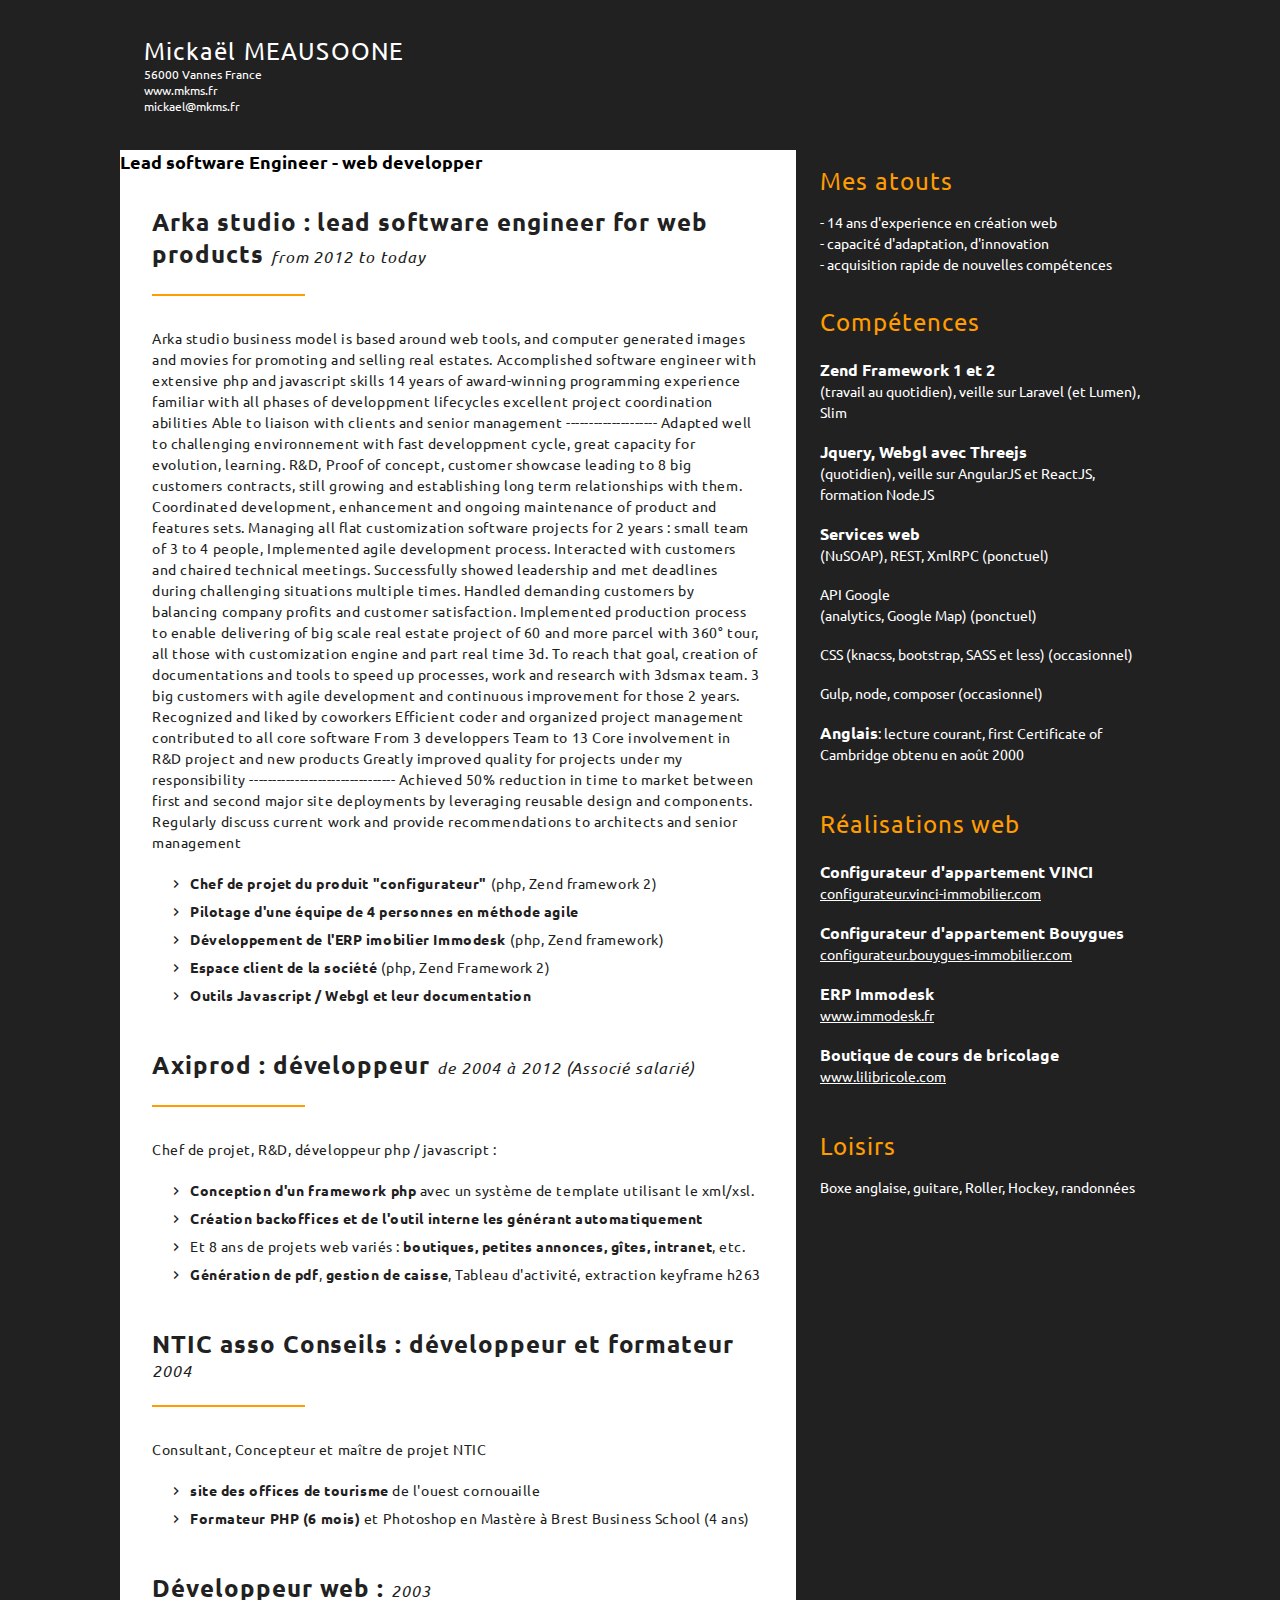
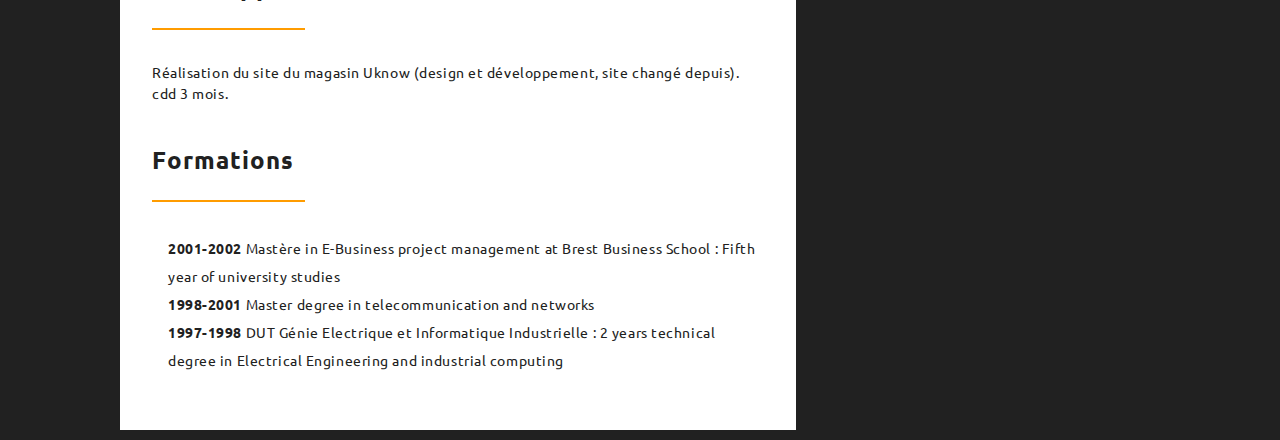
==== cv/cv_us_site.html @ 9e62c426 "- travail sur le cv us" ====
<!DOCTYPE html PUBLIC "-//W3C//DTD HTML 4.01 Transitional//EN" "http://www.w3.org/TR/html4/loose.dtd">
<html>
<head>
<meta http-equiv="Content-Type" content="text/html; charset=UTF-8">
<title>CV - Developpement Web</title>
<link rel="stylesheet" type="text/css"  href="cv.css" />
    <link href="https://fonts.googleapis.com/css?family=Ubuntu" rel="stylesheet">
    <link href="https://fonts.googleapis.com/icon?family=Material+Icons" rel="stylesheet">
</head>
<body>


<div id="page">


    <div id="identification">
        <h1>Mickaël MEAUSOONE</h1>
        <p>
            56000 Vannes France<br />
        <a href="www.mkms.fr">www.mkms.fr</a><br />
        <a href="mailto:mickael@mkms.fr">mickael@mkms.fr</a><br />
        </p>
    </div>
    
    
    <div id="colonneGauche">

        <h2>Lead software Engineer - web developper</h2>

        
        <div id="experiences">
            <ul>
                <li class="experience-item">
                    <h3>
                        Arka studio : lead software engineer for web products <em>from 2012 to today</em>
                    </h3>
                    <div class="content">
                        Arka studio business model is based around web tools,
                        and computer generated images and movies for promoting and selling real estates.


                        Accomplished software engineer with extensive php and javascript skills
                        14 years of award-winning programming experience
                        familiar with all phases of developpment lifecycles
                        excellent project coordination abilities
                        Able to liaison with clients and senior management

                        --------------------


                        Adapted well to challenging environnement with fast developpment cycle, great capacity for evolution, learning.
                        R&D, Proof of concept, customer showcase leading to 8 big customers contracts,
                        still growing and establishing long term relationships with them.
                        Coordinated development, enhancement and ongoing maintenance of product and features sets.

                        Managing all flat customization software projects for 2 years : small team of 3 to 4 people,
                        Implemented agile development process.
                        Interacted with customers and chaired technical meetings.
                        Successfully showed leadership and met deadlines during challenging situations multiple times.
                        Handled demanding customers by balancing company profits and customer satisfaction.

                        Implemented production process to enable delivering of big scale real estate project of 60 and more parcel with 360° tour,
                        all those with customization engine and part real time 3d.
                        To reach that goal, creation of documentations and tools to speed up processes, work and research with 3dsmax team.
                        3 big customers with agile development and continuous improvement for those 2 years.

                        Recognized and liked by coworkers
                        Efficient coder and organized project management
                        contributed to all core software
                        From 3 developpers Team to 13

                        Core involvement in R&D project and new products
                        Greatly improved quality for projects  under my responsibility

                        --------------------------------

                        Achieved 50% reduction in time to market between first and second major site deployments by leveraging reusable design and components.
                        Regularly discuss current work and provide recommendations to architects and senior management



                        <ul>
                            <li><i class="material-icons">chevron_right</i><strong>Chef de projet du produit "configurateur"</strong> (php, Zend framework 2)  <!--: produit permettant de choisir ses revêtements de sol et autres options,
                            calculer le prix total des choix, synthèse, commande et prévisualisation via des outils webgl.--></li>
                            <li><i class="material-icons">chevron_right</i><strong>Pilotage d'une équipe de 4 personnes en méthode agile</strong> <!--(utilisation du logiciel Tuleap).--></li>
                            <li><i class="material-icons">chevron_right</i><strong>Développement de l'ERP imobilier Immodesk</strong> (php, Zend framework) <!--: gestion des stocks des bien, des transactions, CRM, grille de lot avec support évolué des fiscalités,
                            grande souplesse et configuration client, API xmlrpc.--></li>
                            <li><i class="material-icons">chevron_right</i><strong>Espace client de la société</strong> (php, Zend Framework 2) <!--proposant d'échanger sur les réalisations graphiques via des postits numériques :
                            validation des illustrations, gestion des versions.--></li>
                            <li><i class="material-icons">chevron_right</i><strong>Outils Javascript / Webgl et leur documentation</strong> <!--: visualiseur de maquette 3d,
                            visualiseur de visite virtuelle 360° avec des éléments temps réels.--></li>
                        </ul>
                    </div>
                </li>
                
                
                <li class="experience-item">
                    <h3>
                        Axiprod : développeur <em>de 2004 à 2012 (Associé salarié)</em>
                    </h3>
                    <div>
                        Chef de projet, R&D, développeur php / javascript :<br />
                        <ul>
                            <li><i class="material-icons">chevron_right</i><strong>Conception d'un framework php</strong> avec un système de template utilisant le xml/xsl.</li>
                            <li><i class="material-icons">chevron_right</i><strong>Création backoffices et de l'outil interne les générant automatiquement</strong></li>
                            <li><i class="material-icons">chevron_right</i>Et 8 ans de projets web variés : <strong>boutiques, petites annonces, gîtes, intranet</strong>, etc.</li>
                            <li><i class="material-icons">chevron_right</i><strong>Génération de pdf</strong>, <strong>gestion de caisse</strong>,
                                Tableau d'activité, extraction keyframe h263</li>
                            <!-- - <strong>J'ai eu à travailler avec Internet Explorer 6</strong>-->
                        </ul>
                        </div>
                </li>


            
                <li class="experience-item">
                    <h3>
                        NTIC asso Conseils : développeur et formateur <em>2004</em>
                    </h3>
                    <div>Consultant, Concepteur et maître de projet NTIC
                        <ul>
                            <li><i class="material-icons">chevron_right</i><strong>site des offices de tourisme</strong> de l'ouest cornouaille</li>
                            <li><i class="material-icons">chevron_right</i><strong>Formateur PHP (6 mois)</strong> et Photoshop en Mastère à Brest Business School (4 ans)</li>
                        </ul>
                    </div>
                </li>



                <li class="experience-item">
                    <h3>
                        Développeur web : <em>2003</em>
                    </h3>
                    <p>
                        Réalisation du site du magasin Uknow (design et développement, site changé depuis). cdd 3 mois.
                    </p>
                </li>
            
            </ul>
            
        </div>

    
        
        <div id="formation" class="experience-item">
            <h3>Formations</h3>
            <div class="mtn">
            <ul>
                <li>
                    <strong class="annee">
                        2001-2002
                    </strong>
                        Mastère in E-Business project management at Brest Business School :
                    Fifth year of university studies
                </li>
                
                
                <li>
                    <strong class="annee">
                        1998-2001
                    </strong>
                        Master degree in telecommunication and networks
                </li>
                
                
                <li>
                    <strong class="annee">
                        1997-1998
                    </strong>
                        DUT Génie Electrique et Informatique Industrielle : 2 years technical degree in Electrical Engineering and industrial computing
                </li>
            </ul>
            </div>
        </div>

    </div>
    
    
    
    <div id="colonneDroite">
        <div id="atouts" class="type2-item">
            <h2>Mes atouts</h2>
            <p>
            - 14 ans d'experience en création web<br />
            - capacité d'adaptation, d'innovation<br />
            - acquisition rapide de nouvelles compétences
            </p>
        </div>

        <div id="competences" class="type2-item">
            <h2>Compétences</h2>
            <ul class="competences">
                <li><strong>Zend Framework 1 et 2</strong><br />(travail au quotidien), veille sur Laravel (et Lumen), Slim</li>
                <li><strong>Jquery, Webgl avec Threejs</strong><br />(quotidien), veille sur AngularJS et ReactJS, formation NodeJS</li>
                <li><strong>Services web</strong><br />(NuSOAP), REST, XmlRPC (ponctuel)</li>
                <li>API Google<br />(analytics, Google Map) (ponctuel)</li>
                <li>CSS (knacss, bootstrap, SASS et less) (occasionnel)</li>
                <li>Gulp, node, composer (occasionnel)</li>
                <li><strong>Anglais</strong>: lecture courant, first Certificate of Cambridge obtenu en août 2000</li>
            </ul>
        </div>

        <div id="realisations" class="type2-item">
            <h2>Réalisations web</h2>

            <ul class="competences">

                <li>
                    <strong>Configurateur d'appartement VINCI</strong><br />
                    <a href="https://configurateur.vinci-immobilier.com/">configurateur.vinci-immobilier.com</a>
                </li>

                <li>
                    <strong>Configurateur d'appartement Bouygues</strong><br />
                    <a href="http://configurateur.bouygues-immobilier.com/index?pid=030-295J42&lname=C104">configurateur.bouygues-immobilier.com</a>
                </li>

                <li>
                    <strong>ERP Immodesk</strong><br />
                    <a href="http://www.immodesk.fr">www.immodesk.fr</a>
                </li>

                <li>
                    <strong>Boutique de cours de bricolage</strong><br />
                    <a href="http://www.lilibricole.com">www.lilibricole.com</a>
                </li>
            </ul>

        </div>

        <div id="loisirs" class="type2-item">
            <h2>Loisirs</h2>
            <p>
                Boxe anglaise, guitare, Roller, Hockey, randonnées
            </p>
        </div>
    </div>
    
    

    
    
    
    
    

</div>










</body>
</html>
---- cv/cv.css ----
@CHARSET "UTF-8";

p,h1,h2,h3,h4,h5,h6,div,table,tr,td,ul,ol,li,dt,dl,dd,img,form {
   margin: 0;
   padding: 0;
}

img {
   border: 0;
}

html {
   overflow-x: auto;
   /* fixes MSIE scrollbar bug DO NOT REMOVE, has no effect in Mozilla, or Opera */
}

body {
   padding: 0;
   margin: 0;
   background: #212121;
   font-family: 'Ubuntu', Arial, Verdana, Geneva, Helvetica, Sans-Serif;
   font-size: 12px;
   text-align: center;
}



/*  styles et polices
------------------------------------------------- */

li strong.annee {
    color: #212121;
    font-size: 14px;
}





/*  Structure
------------------------------------------------- */

#page {
   position: relative;
   display: block;
   clear: both;
   width: 1040px;
   height: auto;
   overflow: hidden;
   margin: 0 auto 10px auto;
   padding: 0;
   text-align: left;
}

#identification {
    padding: 36px 24px;
    color: #fff;
}

#identification h1 {
    font-size: 24px;
    font-weight: 400;
    letter-spacing: 0.05em;
    color: #fff;
}
#identification h1 strong {
    font-size: 36px;
    color: #fff;
}
#identification a {
    color: #fff;
    text-decoration: none;
}


#colonneGauche {
   float: left;
   clear: none;
   width: 65%;
   margin: 0;
    padding: 0 0 3rem 0;
    background: #fff;
}


#colonneDroite {
   float: left;
   clear: none;
   width: 35%;
   margin: 0;
   padding: 0;
    background: #212121;
    color: #fff;
}

.experience-item {
    padding: 0;
    margin: 0;
}

.experience-item h3 {
    color: #212121;
    padding: 2rem 2rem 0 2rem;
    letter-spacing: 0.04em;
    font-size: 24px;
}

.experience-item h3:after {
    content: '';
    display: block;
    height: 2px;
    width: 25%;
    background: #ff9c00;
    margin: 1.5rem 0 1rem 0
}


.experience-item h3 em {
    font-weight: normal;
    font-size: 16px;
}

.experience-item div,
.experience-item p {
    background: #fff;
    color: #212121;
    /*padding: 20px 24px;*/
    padding: 1rem 2rem 0.5rem 2rem;
    font-size: 14px;
    line-height: 150%;
    letter-spacing: 0.04em;
}

.experience-item ul {
    list-style-type: none;
    padding-left: 16px;
    padding-top: 16px;
}
.experience-item li {
    line-height: 200%;
}

.experience-item li i.material-icons {
    font-size: 1rem;
    margin-right: 6px;
    position: relative;
    bottom: -3px;
}

.type2-item {
    padding: 16px 16px 16px 24px;
}
.type2-item h2 {
    padding: 0;
    margin: 0;
    color : #ff9c00;
    font-size: 24px;
    letter-spacing: 0.04em;
    font-weight: normal;
    margin-bottom: 16px;
}

.type2-item a,
.type2-item p {
    padding: 0;
    margin: 0;
    font-size: 14px;
    color: #fff;
    line-height: 150%;
}

ul.competences {
    list-style-type: none;
}
ul.competences li {
    padding: 6px 0 12px 0;
    font-size: 14px;
    line-height: 150%;
}

ul.competences li strong {
    font-size: 16px;
}

@media print {
   
   body {
      padding: 0;
      margin: 0;
      background: #fff;
       color: #212121;
      font-family: Arial, Verdana, Geneva, Helvetica, Sans-Serif;
      font-size: 14px;
      text-align: center;
    }
    
    #page {
      padding: 0;
      margin: 0;
      width: auto;
        color: #212121;
    }
    

   
   #colonneGauche {
      width: 60%;
      margin: 0;
      padding: 0;
       color: #212121;
   }
   
   
   #colonneDroite {
      width: 34%;
      font-size: 12px;
       color: #212121;
       background: #fff;
   }


    #identification,
    #identification h1,
    #identification h1 a,
    #identification h1 strong,
    .type2-item a, .type2-item p,
   p {
      color: #212121;
   }
}


.mtn {
    margin-top: 0 !important;
    padding-top: 0 !important;
}
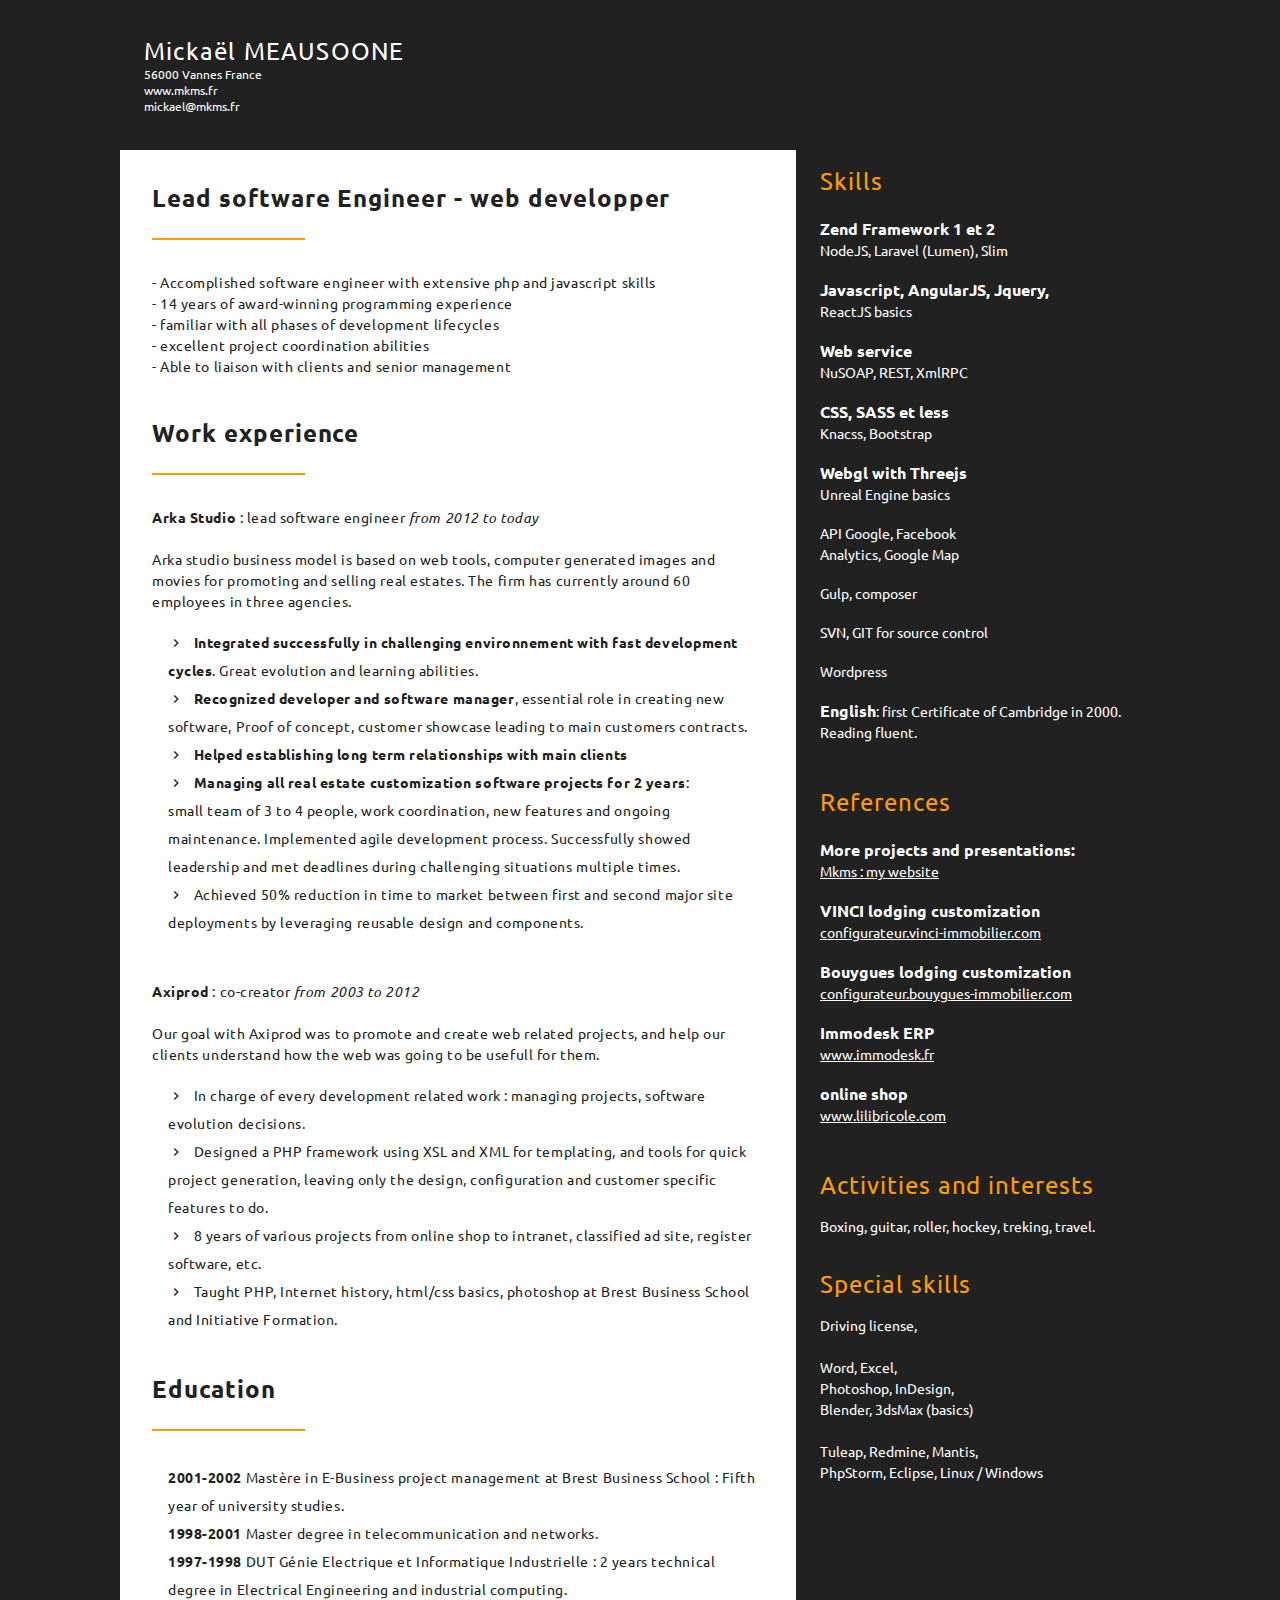
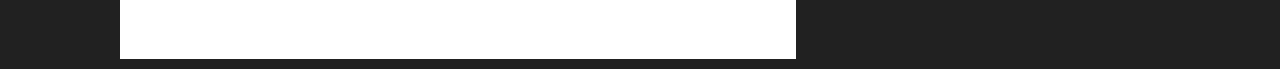
==== commit f2a3acf5: "- amélioration de la description des projets player et configurateur" ====
--- a/cv/cv_us_site.html
+++ b/cv/cv_us_site.html
@@ -3,12 +3,15 @@
 <head>
 <meta http-equiv="Content-Type" content="text/html; charset=UTF-8">
 <title>CV - Developpement Web</title>
-<link rel="stylesheet" type="text/css"  href="cv.css" />
+<link rel="stylesheet" type="text/css"  href="cv_us.css" />
     <link href="https://fonts.googleapis.com/css?family=Ubuntu" rel="stylesheet">
     <link href="https://fonts.googleapis.com/icon?family=Material+Icons" rel="stylesheet">
 </head>
 <body>
 
+<!--
+http://www.talent.io/ref/sPPs3rK2
+-->
 
 <div id="page">
 
@@ -25,36 +28,67 @@
     
     <div id="colonneGauche">
 
-        <h2>Lead software Engineer - web developper</h2>
-
+        <div class="experience-item">
+            <h3>
+                Lead software Engineer - web developper
+            </h3>
+            <div class="content">
+                - Accomplished software engineer with extensive php and javascript skills<br />
+                - 14 years of award-winning programming experience<br />
+                - familiar with all phases of development lifecycles<br />
+                - excellent project coordination abilities<br />
+                - Able to liaison with clients and senior management<br />
+            </div>
+        </div>
         
         <div id="experiences">
             <ul>
                 <li class="experience-item">
                     <h3>
-                        Arka studio : lead software engineer for web products <em>from 2012 to today</em>
+                        Work experience
                     </h3>
                     <div class="content">
-                        Arka studio business model is based around web tools,
-                        and computer generated images and movies for promoting and selling real estates.
-
-
-                        Accomplished software engineer with extensive php and javascript skills
-                        14 years of award-winning programming experience
-                        familiar with all phases of developpment lifecycles
-                        excellent project coordination abilities
-                        Able to liaison with clients and senior management
-
-                        --------------------
-
-
-                        Adapted well to challenging environnement with fast developpment cycle, great capacity for evolution, learning.
-                        R&D, Proof of concept, customer showcase leading to 8 big customers contracts,
-                        still growing and establishing long term relationships with them.
-                        Coordinated development, enhancement and ongoing maintenance of product and features sets.
-
-                        Managing all flat customization software projects for 2 years : small team of 3 to 4 people,
-                        Implemented agile development process.
+                        <strong>Arka Studio</strong> : lead software engineer <em>from 2012 to today</em><br />
+                        <br />
+                        Arka studio business model is based on web tools,
+                            computer generated images and movies for promoting and selling real estates.
+                            The firm has currently around 60 employees in three agencies.
+
+                        <ul>
+                            <li>
+                                <i class="material-icons">chevron_right</i>
+                                <strong>Integrated successfully in challenging environnement with fast development cycles</strong>.
+                                Great evolution and learning abilities.
+                            </li>
+
+                            <li>
+                                <i class="material-icons">chevron_right</i>
+                                <strong>Recognized developer and software manager</strong>, essential role in creating new software,
+                                Proof of concept, customer showcase leading to main customers contracts.
+                            </li>
+
+                            <li>
+                                <i class="material-icons">chevron_right</i>
+                                <strong>Helped establishing long term relationships with main clients</strong>
+                            </li>
+
+                            <li>
+                                <i class="material-icons">chevron_right</i>
+                                <strong>Managing all real estate customization software projects for 2 years</strong>:
+                                <br />small team of 3 to 4 people,
+                                work coordination, new features and ongoing maintenance.
+                                Implemented agile development process.
+                                Successfully showed leadership and met deadlines during challenging situations multiple times.
+                            </li>
+
+                            <li>
+                                <i class="material-icons">chevron_right</i>
+                                Achieved 50% reduction in time to market between first and second major site deployments by leveraging reusable design and components.
+                            </li>
+
+
+
+                                <!--
                         Interacted with customers and chaired technical meetings.
                         Successfully showed leadership and met deadlines during challenging situations multiple times.
                         Handled demanding customers by balancing company profits and customer satisfaction.
@@ -75,67 +109,46 @@
                         --------------------------------
 
                         Achieved 50% reduction in time to market between first and second major site deployments by leveraging reusable design and components.
-                        Regularly discuss current work and provide recommendations to architects and senior management
-
-
+                        Regularly discuss current work and provide recommendations to architects and senior management-->
+                        </ul>
+                        <br />
+                    </div>
+
+
+                    <div class="content">
+                        <strong>Axiprod</strong> : co-creator <em>from 2003 to 2012</em><br />
+                        <br />
+                        Our goal with Axiprod was to promote and create web related projects,
+                        and help our clients understand how the web was going to be usefull for them.<br />
 
                         <ul>
-                            <li><i class="material-icons">chevron_right</i><strong>Chef de projet du produit "configurateur"</strong> (php, Zend framework 2)  <!--: produit permettant de choisir ses revêtements de sol et autres options,
-                            calculer le prix total des choix, synthèse, commande et prévisualisation via des outils webgl.--></li>
-                            <li><i class="material-icons">chevron_right</i><strong>Pilotage d'une équipe de 4 personnes en méthode agile</strong> <!--(utilisation du logiciel Tuleap).--></li>
-                            <li><i class="material-icons">chevron_right</i><strong>Développement de l'ERP imobilier Immodesk</strong> (php, Zend framework) <!--: gestion des stocks des bien, des transactions, CRM, grille de lot avec support évolué des fiscalités,
-                            grande souplesse et configuration client, API xmlrpc.--></li>
-                            <li><i class="material-icons">chevron_right</i><strong>Espace client de la société</strong> (php, Zend Framework 2) <!--proposant d'échanger sur les réalisations graphiques via des postits numériques :
-                            validation des illustrations, gestion des versions.--></li>
-                            <li><i class="material-icons">chevron_right</i><strong>Outils Javascript / Webgl et leur documentation</strong> <!--: visualiseur de maquette 3d,
-                            visualiseur de visite virtuelle 360° avec des éléments temps réels.--></li>
+                            <li>
+                                <i class="material-icons">chevron_right</i>
+                                In charge of every development related work : managing projects,
+                                software evolution decisions.
+                            </li>
+
+                            <li>
+                                <i class="material-icons">chevron_right</i>
+                                Designed a PHP framework using XSL and XML for templating,
+                                and tools for quick project generation, leaving only the design, configuration and customer specific features to do.
+                            </li>
+
+                            <li>
+                                <i class="material-icons">chevron_right</i>
+                                8 years of various projects from online shop to intranet, classified ad site, register software, etc.
+                            </li>
+
+                            <li>
+                                <i class="material-icons">chevron_right</i>
+                                Taught PHP, Internet history, html/css basics, photoshop at Brest Business School and Initiative Formation.
+                            </li>
+
                         </ul>
+
                     </div>
                 </li>
-                
-                
-                <li class="experience-item">
-                    <h3>
-                        Axiprod : développeur <em>de 2004 à 2012 (Associé salarié)</em>
-                    </h3>
-                    <div>
-                        Chef de projet, R&D, développeur php / javascript :<br />
-                        <ul>
-                            <li><i class="material-icons">chevron_right</i><strong>Conception d'un framework php</strong> avec un système de template utilisant le xml/xsl.</li>
-                            <li><i class="material-icons">chevron_right</i><strong>Création backoffices et de l'outil interne les générant automatiquement</strong></li>
-                            <li><i class="material-icons">chevron_right</i>Et 8 ans de projets web variés : <strong>boutiques, petites annonces, gîtes, intranet</strong>, etc.</li>
-                            <li><i class="material-icons">chevron_right</i><strong>Génération de pdf</strong>, <strong>gestion de caisse</strong>,
-                                Tableau d'activité, extraction keyframe h263</li>
-                            <!-- - <strong>J'ai eu à travailler avec Internet Explorer 6</strong>-->
-                        </ul>
-                        </div>
-                </li>
-
-
-            
-                <li class="experience-item">
-                    <h3>
-                        NTIC asso Conseils : développeur et formateur <em>2004</em>
-                    </h3>
-                    <div>Consultant, Concepteur et maître de projet NTIC
-                        <ul>
-                            <li><i class="material-icons">chevron_right</i><strong>site des offices de tourisme</strong> de l'ouest cornouaille</li>
-                            <li><i class="material-icons">chevron_right</i><strong>Formateur PHP (6 mois)</strong> et Photoshop en Mastère à Brest Business School (4 ans)</li>
-                        </ul>
-                    </div>
-                </li>
-
-
-
-                <li class="experience-item">
-                    <h3>
-                        Développeur web : <em>2003</em>
-                    </h3>
-                    <p>
-                        Réalisation du site du magasin Uknow (design et développement, site changé depuis). cdd 3 mois.
-                    </p>
-                </li>
-            
+
             </ul>
             
         </div>
@@ -143,7 +156,7 @@
     
         
         <div id="formation" class="experience-item">
-            <h3>Formations</h3>
+            <h3>Education</h3>
             <div class="mtn">
             <ul>
                 <li>
@@ -151,7 +164,7 @@
                         2001-2002
                     </strong>
                         Mastère in E-Business project management at Brest Business School :
-                    Fifth year of university studies
+                    Fifth year of university studies.
                 </li>
                 
                 
@@ -159,7 +172,7 @@
                     <strong class="annee">
                         1998-2001
                     </strong>
-                        Master degree in telecommunication and networks
+                        Master degree in telecommunication and networks.
                 </li>
                 
                 
@@ -167,7 +180,7 @@
                     <strong class="annee">
                         1997-1998
                     </strong>
-                        DUT Génie Electrique et Informatique Industrielle : 2 years technical degree in Electrical Engineering and industrial computing
+                        DUT Génie Electrique et Informatique Industrielle : 2 years technical degree in Electrical Engineering and industrial computing.
                 </li>
             </ul>
             </div>
@@ -178,60 +191,73 @@
     
     
     <div id="colonneDroite">
-        <div id="atouts" class="type2-item">
-            <h2>Mes atouts</h2>
+        <div id="competences" class="type2-item">
+            <h2>Skills</h2>
+            <ul class="competences">
+                <li><strong>Zend Framework 1 et 2</strong><br />NodeJS, Laravel (Lumen), Slim</li>
+                <li><strong>Javascript, AngularJS, Jquery,</strong><br />ReactJS basics</li>
+                <li><strong>Web service</strong><br />NuSOAP, REST, XmlRPC</li>
+                <li><strong>CSS, SASS et less</strong><br />Knacss, Bootstrap</li>
+                <li><strong>Webgl with Threejs</strong><br />Unreal Engine basics</li>
+                <li>API Google, Facebook<br />Analytics, Google Map</li>
+                <li>Gulp, composer</li>
+                <li>SVN, GIT for source control</li>
+                <li>Wordpress</li>
+                <li><strong>English</strong>: first Certificate of Cambridge in 2000. Reading fluent.</li>
+            </ul>
+        </div>
+
+        <div id="realisations" class="type2-item">
+            <h2>References</h2>
+
+            <ul class="competences">
+
+                <li>
+                    <strong>More projects and presentations: </strong><br />
+                    <a href="https://www.mkms.fr">Mkms : my website</a>
+                </li>
+
+                <li>
+                    <strong>VINCI lodging customization</strong><br />
+                    <a href="https://configurateur.vinci-immobilier.com/">configurateur.vinci-immobilier.com</a>
+                </li>
+
+                <li>
+                    <strong>Bouygues lodging customization</strong><br />
+                    <a href="http://configurateur.bouygues-immobilier.com/index?pid=030-295J42&lname=C104">configurateur.bouygues-immobilier.com</a>
+                </li>
+
+                <li>
+                    <strong>Immodesk ERP</strong><br />
+                    <a href="http://www.immodesk.fr">www.immodesk.fr</a>
+                </li>
+
+                <li>
+                    <strong>online shop</strong><br />
+                    <a href="http://www.lilibricole.com">www.lilibricole.com</a>
+                </li>
+            </ul>
+
+        </div>
+
+        <div id="loisirs" class="type2-item">
+            <h2>Activities and interests</h2>
             <p>
-            - 14 ans d'experience en création web<br />
-            - capacité d'adaptation, d'innovation<br />
-            - acquisition rapide de nouvelles compétences
+                Boxing, guitar, roller, hockey, treking, travel.
             </p>
         </div>
 
-        <div id="competences" class="type2-item">
-            <h2>Compétences</h2>
-            <ul class="competences">
-                <li><strong>Zend Framework 1 et 2</strong><br />(travail au quotidien), veille sur Laravel (et Lumen), Slim</li>
-                <li><strong>Jquery, Webgl avec Threejs</strong><br />(quotidien), veille sur AngularJS et ReactJS, formation NodeJS</li>
-                <li><strong>Services web</strong><br />(NuSOAP), REST, XmlRPC (ponctuel)</li>
-                <li>API Google<br />(analytics, Google Map) (ponctuel)</li>
-                <li>CSS (knacss, bootstrap, SASS et less) (occasionnel)</li>
-                <li>Gulp, node, composer (occasionnel)</li>
-                <li><strong>Anglais</strong>: lecture courant, first Certificate of Cambridge obtenu en août 2000</li>
-            </ul>
-        </div>
-
-        <div id="realisations" class="type2-item">
-            <h2>Réalisations web</h2>
-
-            <ul class="competences">
-
-                <li>
-                    <strong>Configurateur d'appartement VINCI</strong><br />
-                    <a href="https://configurateur.vinci-immobilier.com/">configurateur.vinci-immobilier.com</a>
-                </li>
-
-                <li>
-                    <strong>Configurateur d'appartement Bouygues</strong><br />
-                    <a href="http://configurateur.bouygues-immobilier.com/index?pid=030-295J42&lname=C104">configurateur.bouygues-immobilier.com</a>
-                </li>
-
-                <li>
-                    <strong>ERP Immodesk</strong><br />
-                    <a href="http://www.immodesk.fr">www.immodesk.fr</a>
-                </li>
-
-                <li>
-                    <strong>Boutique de cours de bricolage</strong><br />
-                    <a href="http://www.lilibricole.com">www.lilibricole.com</a>
-                </li>
-            </ul>
-
-        </div>
-
         <div id="loisirs" class="type2-item">
-            <h2>Loisirs</h2>
+            <h2>Special skills</h2>
             <p>
-                Boxe anglaise, guitare, Roller, Hockey, randonnées
+                Driving license,<br />
+                <br />
+                Word, Excel,<br />
+                Photoshop, InDesign,<br />
+                Blender, 3dsMax (basics)<br />
+                <br />
+                Tuleap, Redmine, Mantis,<br />
+                PhpStorm, Eclipse, Linux / Windows<br />
             </p>
         </div>
     </div>
--- a/cv/cv_us.css
+++ b/cv/cv_us.css
@@ -0,0 +1,249 @@
+@CHARSET "UTF-8";
+
+p,h1,h2,h3,h4,h5,h6,div,table,tr,td,ul,ol,li,dt,dl,dd,img,form {
+   margin: 0;
+   padding: 0;
+}
+
+img {
+   border: 0;
+}
+
+html {
+   overflow-x: auto;
+   /* fixes MSIE scrollbar bug DO NOT REMOVE, has no effect in Mozilla, or Opera */
+}
+
+body {
+   padding: 0;
+   margin: 0;
+   background: #212121;
+   font-family: 'Ubuntu', Arial, Verdana, Geneva, Helvetica, Sans-Serif;
+   font-size: 12px;
+   text-align: center;
+}
+
+
+
+/*  styles et polices
+------------------------------------------------- */
+
+li strong.annee {
+    color: #212121;
+    font-size: 14px;
+}
+
+
+
+
+
+/*  Structure
+------------------------------------------------- */
+
+#page {
+   position: relative;
+   display: block;
+   clear: both;
+   width: 1040px;
+   height: auto;
+   overflow: hidden;
+   margin: 0 auto 10px auto;
+   padding: 0;
+   text-align: left;
+}
+
+#identification {
+    padding: 36px 24px;
+    color: #fff;
+}
+
+#identification h1 {
+    font-size: 24px;
+    font-weight: 400;
+    letter-spacing: 0.05em;
+    color: #fff;
+}
+#identification h1 strong {
+    font-size: 36px;
+    color: #fff;
+}
+#identification a {
+    color: #fff;
+    text-decoration: none;
+}
+
+
+#colonneGauche {
+   float: left;
+   clear: none;
+   width: 65%;
+   margin: 0;
+    padding: 0 0 3rem 0;
+    background: #fff;
+}
+
+
+#colonneDroite {
+   float: left;
+   clear: none;
+   width: 35%;
+   margin: 0;
+   padding: 0;
+    background: #212121;
+    color: #fff;
+}
+
+.experience-item {
+    padding: 0;
+    margin: 0;
+}
+
+.experience-item h3 {
+    color: #212121;
+    padding: 2rem 2rem 0 2rem;
+    letter-spacing: 0.04em;
+    font-size: 24px;
+}
+
+.experience-item h3:after {
+    content: '';
+    display: block;
+    height: 2px;
+    width: 25%;
+    background: #ff9c00;
+    margin: 1.5rem 0 1rem 0
+}
+
+
+.experience-item h3 em {
+    font-weight: normal;
+    font-size: 16px;
+}
+
+.experience-item div,
+.experience-item p {
+    background: #fff;
+    color: #212121;
+    /*padding: 20px 24px;*/
+    padding: 1rem 2rem 0.5rem 2rem;
+    font-size: 14px;
+    line-height: 150%;
+    letter-spacing: 0.04em;
+}
+
+.experience-item ul {
+    list-style-type: none;
+    padding-left: 16px;
+    padding-top: 16px;
+}
+.experience-item li {
+    line-height: 200%;
+}
+
+.experience-item li i.material-icons {
+    font-size: 1rem;
+    margin-right: 6px;
+    position: relative;
+    bottom: -3px;
+}
+
+.type2-item {
+    padding: 16px 16px 16px 24px;
+}
+.type2-item h2 {
+    padding: 0;
+    margin: 0;
+    color : #ff9c00;
+    font-size: 24px;
+    letter-spacing: 0.04em;
+    font-weight: normal;
+    margin-bottom: 16px;
+}
+
+.type2-item a,
+.type2-item p {
+    padding: 0;
+    margin: 0;
+    font-size: 14px;
+    color: #fff;
+    line-height: 150%;
+}
+
+ul.competences {
+    list-style-type: none;
+}
+ul.competences li {
+    padding: 6px 0 12px 0;
+    font-size: 14px;
+    line-height: 150%;
+}
+
+ul.competences li strong {
+    font-size: 16px;
+}
+
+@media print {
+   
+   body {
+      padding: 0;
+      margin: 0;
+      background: #fff;
+       color: #212121;
+      font-family: Arial, Verdana, Geneva, Helvetica, Sans-Serif;
+      font-size: 14px;
+      text-align: center;
+    }
+    
+    #page {
+      padding: 0;
+      margin: 0;
+      width: auto;
+        color: #212121;
+    }
+    
+
+   
+   #colonneGauche {
+      width: 60%;
+      margin: 0;
+      padding: 0;
+       color: #212121;
+   }
+   
+   
+   #colonneDroite {
+      width: 34%;
+      font-size: 12px;
+       color: #212121;
+       background: #fff;
+   }
+
+
+    #identification,
+    #identification h1,
+    #identification h1 a,
+    #identification h1 strong,
+    .type2-item a, .type2-item p,
+   p {
+      color: #212121;
+   }
+}
+
+
+.mtn {
+    margin-top: 0 !important;
+    padding-top: 0 !important;
+}
+
+
+
+
+
+
+
+
+
+
+
+
+
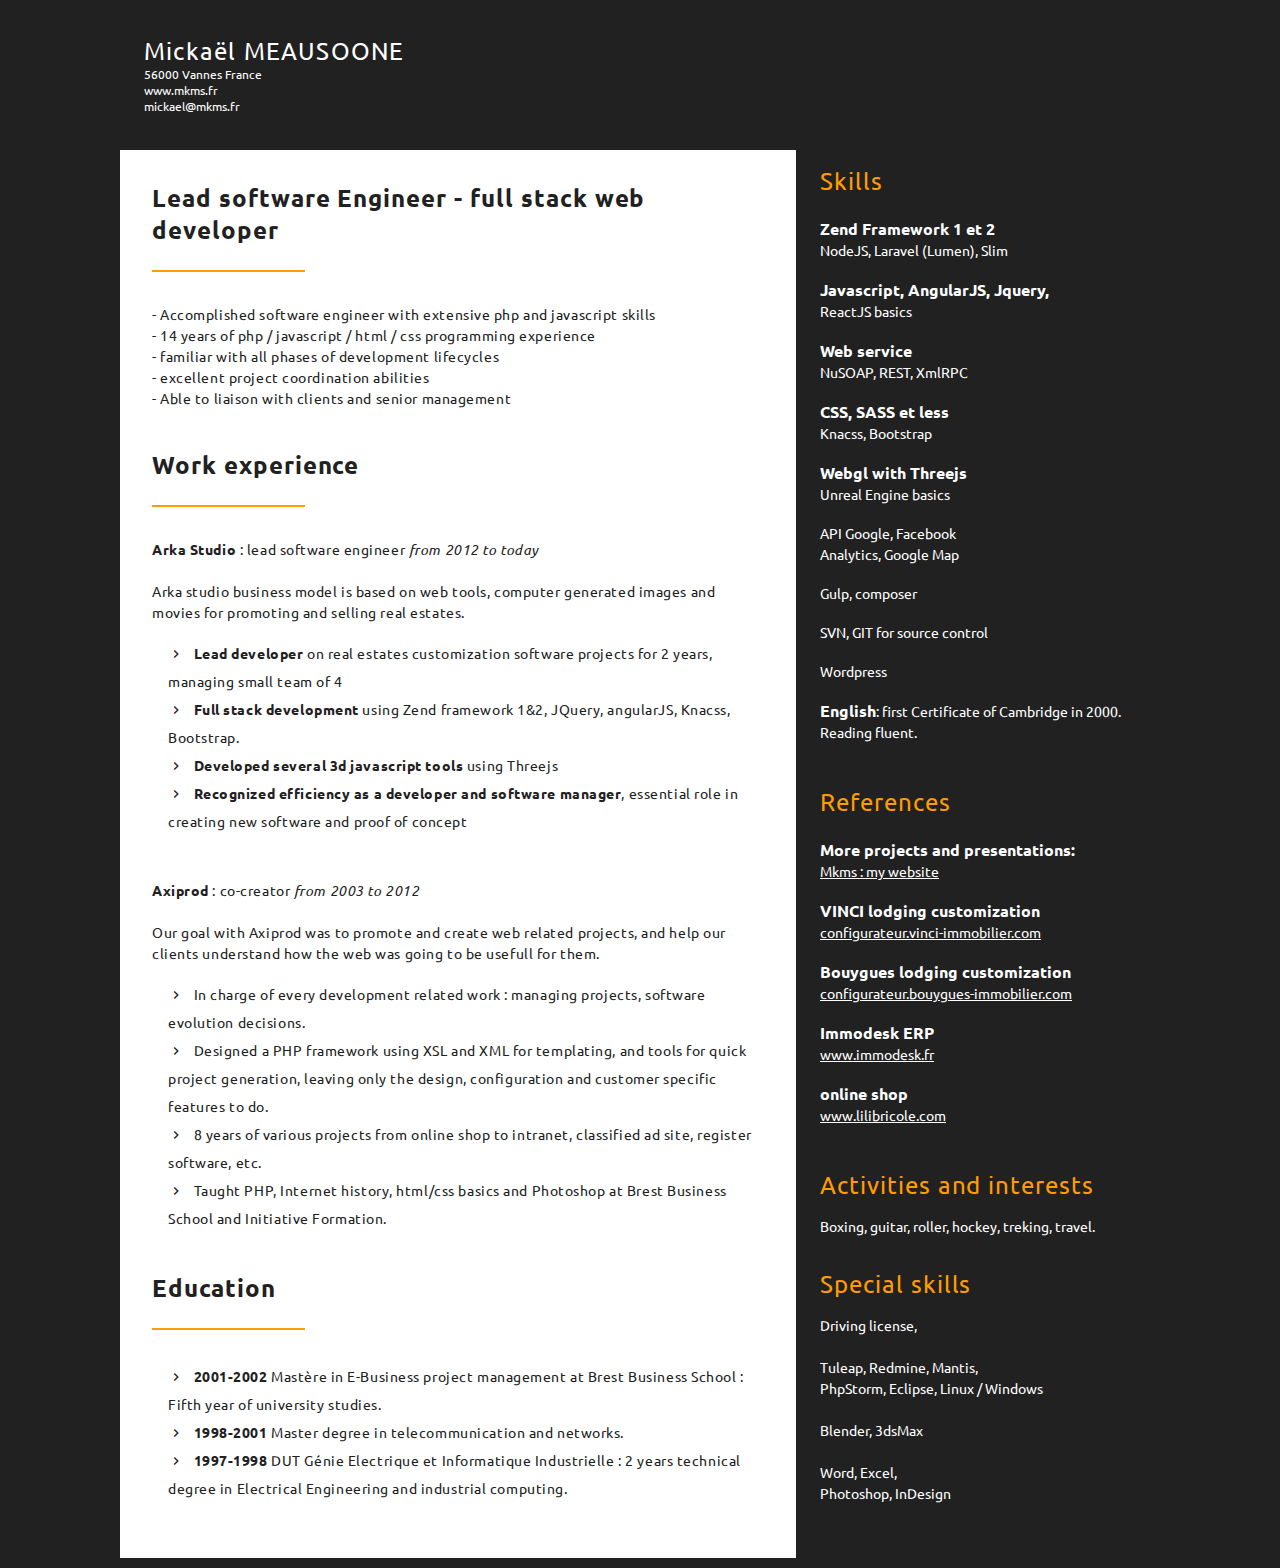
==== commit 02a88b23: "- modification des textes, amélioration de la structure html" ====
--- a/cv/cv_us_site.html
+++ b/cv/cv_us_site.html
@@ -30,11 +30,11 @@
 
         <div class="experience-item">
             <h3>
-                Lead software Engineer - web developper
+                Lead software Engineer - full stack web developer
             </h3>
             <div class="content">
                 - Accomplished software engineer with extensive php and javascript skills<br />
-                - 14 years of award-winning programming experience<br />
+                - 14 years of php / javascript / html / css  programming experience<br />
                 - familiar with all phases of development lifecycles<br />
                 - excellent project coordination abilities<br />
                 - Able to liaison with clients and senior management<br />
@@ -51,44 +51,62 @@
                         <strong>Arka Studio</strong> : lead software engineer <em>from 2012 to today</em><br />
                         <br />
                         Arka studio business model is based on web tools,
-                            computer generated images and movies for promoting and selling real estates.
-                            The firm has currently around 60 employees in three agencies.
-
+                            computer generated images and movies for promoting and selling real estates.<!--
+                            The firm has currently around 60 employees in three agencies.-->
                         <ul>
-                            <li>
+
+                            <!--li>
+                                <i class="material-icons">chevron_right</i>
+                                <strong>Managing all real estate customization software projects for 2 years</strong>
+                                <br />Small team of 4 people,
+                                work coordination, new features and ongoing maintenance.
+                                implemented agile development process.
+                                successfully showed leadership and met deadlines during challenging situations multiple times
+                            </li-->
+
+                            <li>
+                                <strong>Lead developer</strong> on real estates customization software projects for 2 years,
+                                managing small team of 4
+                            </li>
+
+                            <li>
+                                <strong>Full stack development</strong> using Zend framework 1&2, JQuery, angularJS, Knacss, Bootstrap.
+                            </li>
+
+                            <li>
+                                <strong>Developed several 3d javascript tools</strong> using Threejs
+                            </li>
+
+                            <!--li>
                                 <i class="material-icons">chevron_right</i>
                                 <strong>Integrated successfully in challenging environnement with fast development cycles</strong>.
-                                Great evolution and learning abilities.
-                            </li>
-
-                            <li>
-                                <i class="material-icons">chevron_right</i>
-                                <strong>Recognized developer and software manager</strong>, essential role in creating new software,
-                                Proof of concept, customer showcase leading to main customers contracts.
-                            </li>
-
-                            <li>
+                                Great learning abilities, always looking for improvements.
+                            </li-->
+
+                            <li>
+                                <strong>Recognized efficiency as a developer and software manager</strong>, essential role in creating new software
+                                and proof of concept<!--, customer showcase leading to main customers contracts.-->
+                            </li>
+
+                            <!--li>
                                 <i class="material-icons">chevron_right</i>
                                 <strong>Helped establishing long term relationships with main clients</strong>
-                            </li>
-
-                            <li>
-                                <i class="material-icons">chevron_right</i>
-                                <strong>Managing all real estate customization software projects for 2 years</strong>:
-                                <br />small team of 3 to 4 people,
-                                work coordination, new features and ongoing maintenance.
-                                Implemented agile development process.
-                                Successfully showed leadership and met deadlines during challenging situations multiple times.
-                            </li>
-
-                            <li>
+                            </li-->
+
+                            <!--li>
                                 <i class="material-icons">chevron_right</i>
                                 Achieved 50% reduction in time to market between first and second major site deployments by leveraging reusable design and components.
-                            </li>
+                            </li-->
 
 
 
                                 <!--
+                                - Full stack development using Zend framework 2, Javascript (webgl with threejs)
+
+                                - Developed & maintained a reusable components repository.
+
+
+
                         Interacted with customers and chaired technical meetings.
                         Successfully showed leadership and met deadlines during challenging situations multiple times.
                         Handled demanding customers by balancing company profits and customer satisfaction.
@@ -123,25 +141,21 @@
 
                         <ul>
                             <li>
-                                <i class="material-icons">chevron_right</i>
                                 In charge of every development related work : managing projects,
                                 software evolution decisions.
                             </li>
 
                             <li>
-                                <i class="material-icons">chevron_right</i>
                                 Designed a PHP framework using XSL and XML for templating,
                                 and tools for quick project generation, leaving only the design, configuration and customer specific features to do.
                             </li>
 
                             <li>
-                                <i class="material-icons">chevron_right</i>
                                 8 years of various projects from online shop to intranet, classified ad site, register software, etc.
                             </li>
 
                             <li>
-                                <i class="material-icons">chevron_right</i>
-                                Taught PHP, Internet history, html/css basics, photoshop at Brest Business School and Initiative Formation.
+                                Taught PHP, Internet history, html/css basics and Photoshop at Brest Business School and Initiative Formation.
                             </li>
 
                         </ul>
@@ -252,12 +266,13 @@
             <p>
                 Driving license,<br />
                 <br />
-                Word, Excel,<br />
-                Photoshop, InDesign,<br />
-                Blender, 3dsMax (basics)<br />
-                <br />
                 Tuleap, Redmine, Mantis,<br />
                 PhpStorm, Eclipse, Linux / Windows<br />
+                <br />
+                Blender, 3dsMax<br />
+                <br />
+                Word, Excel,<br />
+                Photoshop, InDesign<br />
             </p>
         </div>
     </div>
--- a/cv/cv_us.css
+++ b/cv/cv_us.css
@@ -140,12 +140,44 @@
     line-height: 200%;
 }
 
+/* fallback */
+@font-face {
+    font-family: 'Material Icons';
+    font-style: normal;
+    font-weight: 400;
+    src: url(https://fonts.gstatic.com/s/materialicons/v36/flUhRq6tzZclQEJ-Vdg-IuiaDsNc.woff2) format('woff2');
+}
+
+.experience-item li:before {
+    content: 'chevron_right';
+    font-family: 'Material Icons';
+    font-weight: normal;
+    font-style: normal;
+    font-size: 24px;
+    line-height: 1;
+    letter-spacing: normal;
+    text-transform: none;
+    display: inline-block;
+    white-space: nowrap;
+    word-wrap: normal;
+    direction: ltr;
+    -webkit-font-feature-settings: 'liga';
+    -webkit-font-smoothing: antialiased;
+
+
+    font-size: 1rem;
+    margin-right: 6px;
+    position: relative;
+    bottom: -3px;
+}
+
+/*
 .experience-item li i.material-icons {
     font-size: 1rem;
     margin-right: 6px;
     position: relative;
     bottom: -3px;
-}
+}*/
 
 .type2-item {
     padding: 16px 16px 16px 24px;
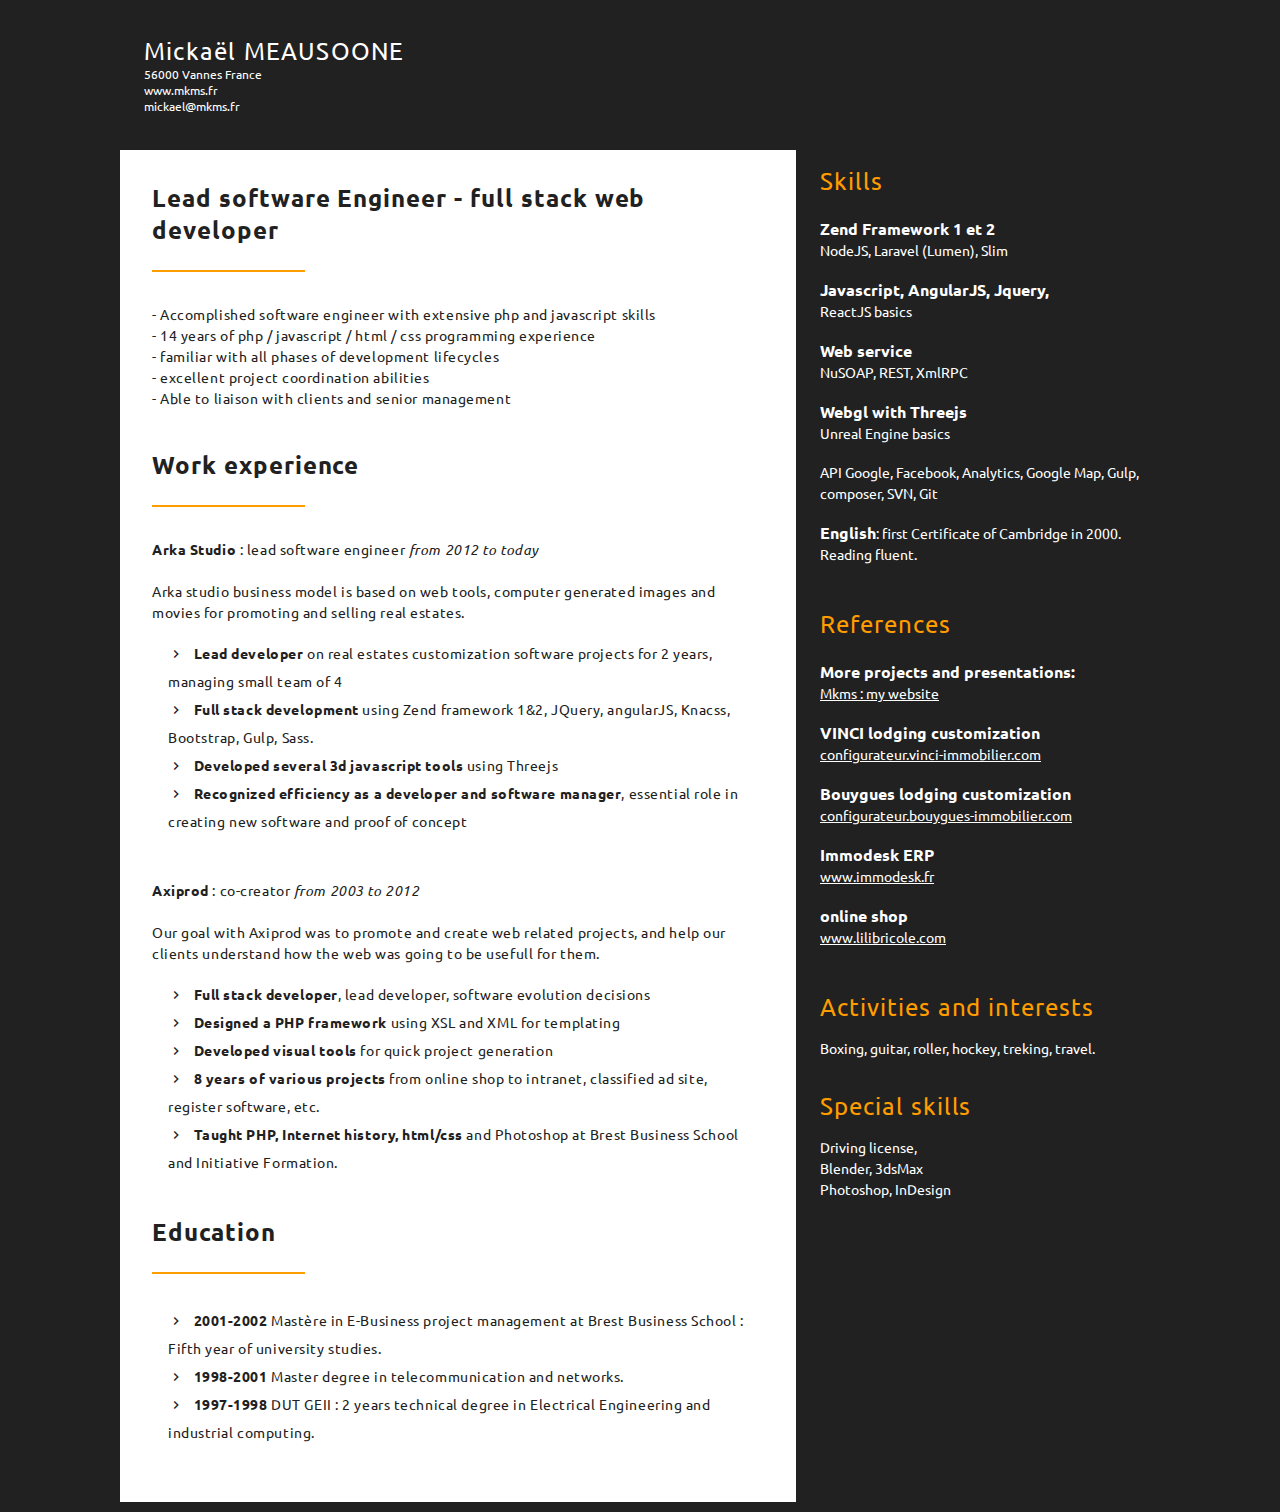
==== commit 11b1a5b4: "- amélioration du cv et du site" ====
--- a/cv/cv_us_site.html
+++ b/cv/cv_us_site.html
@@ -70,7 +70,7 @@
                             </li>
 
                             <li>
-                                <strong>Full stack development</strong> using Zend framework 1&2, JQuery, angularJS, Knacss, Bootstrap.
+                                <strong>Full stack development</strong> using Zend framework 1&2, JQuery, angularJS, Knacss, Bootstrap, Gulp, Sass.
                             </li>
 
                             <li>
@@ -141,21 +141,23 @@
 
                         <ul>
                             <li>
-                                In charge of every development related work : managing projects,
-                                software evolution decisions.
-                            </li>
-
-                            <li>
-                                Designed a PHP framework using XSL and XML for templating,
-                                and tools for quick project generation, leaving only the design, configuration and customer specific features to do.
-                            </li>
-
-                            <li>
-                                8 years of various projects from online shop to intranet, classified ad site, register software, etc.
-                            </li>
-
-                            <li>
-                                Taught PHP, Internet history, html/css basics and Photoshop at Brest Business School and Initiative Formation.
+                                <strong>Full stack developer</strong>, lead developer, software evolution decisions
+                            </li>
+
+                            <li>
+                                <strong>Designed a PHP framework</strong> using XSL and XML for templating
+                            </li>
+
+                            <li>
+                                <strong>Developed visual tools</strong> for quick project generation
+                            </li>
+
+                            <li>
+                                <strong>8 years of various projects</strong> from online shop to intranet, classified ad site, register software, etc.
+                            </li>
+
+                            <li>
+                                <strong>Taught PHP, Internet history, html/css</strong> and Photoshop at Brest Business School and Initiative Formation.
                             </li>
 
                         </ul>
@@ -194,7 +196,7 @@
                     <strong class="annee">
                         1997-1998
                     </strong>
-                        DUT Génie Electrique et Informatique Industrielle : 2 years technical degree in Electrical Engineering and industrial computing.
+                        DUT GEII : 2 years technical degree in Electrical Engineering and industrial computing.
                 </li>
             </ul>
             </div>
@@ -211,12 +213,18 @@
                 <li><strong>Zend Framework 1 et 2</strong><br />NodeJS, Laravel (Lumen), Slim</li>
                 <li><strong>Javascript, AngularJS, Jquery,</strong><br />ReactJS basics</li>
                 <li><strong>Web service</strong><br />NuSOAP, REST, XmlRPC</li>
-                <li><strong>CSS, SASS et less</strong><br />Knacss, Bootstrap</li>
+                <!--li><strong>CSS, SASS et less</strong><br />Knacss, Bootstrap</li-->
                 <li><strong>Webgl with Threejs</strong><br />Unreal Engine basics</li>
-                <li>API Google, Facebook<br />Analytics, Google Map</li>
+
+                <li>API Google, Facebook, Analytics, Google Map,
+                    Gulp, composer, SVN, Git
+                </li>
+
+
+                <!--<li>API Google, Facebook<br />Analytics, Google Map</li>
                 <li>Gulp, composer</li>
                 <li>SVN, GIT for source control</li>
-                <li>Wordpress</li>
+                <li>Wordpress</li>-->
                 <li><strong>English</strong>: first Certificate of Cambridge in 2000. Reading fluent.</li>
             </ul>
         </div>
@@ -265,13 +273,13 @@
             <h2>Special skills</h2>
             <p>
                 Driving license,<br />
-                <br />
+                <!--<br />
                 Tuleap, Redmine, Mantis,<br />
                 PhpStorm, Eclipse, Linux / Windows<br />
-                <br />
+                <br />-->
                 Blender, 3dsMax<br />
-                <br />
-                Word, Excel,<br />
+                <!--<br />
+                Word, Excel,<br />-->
                 Photoshop, InDesign<br />
             </p>
         </div>
